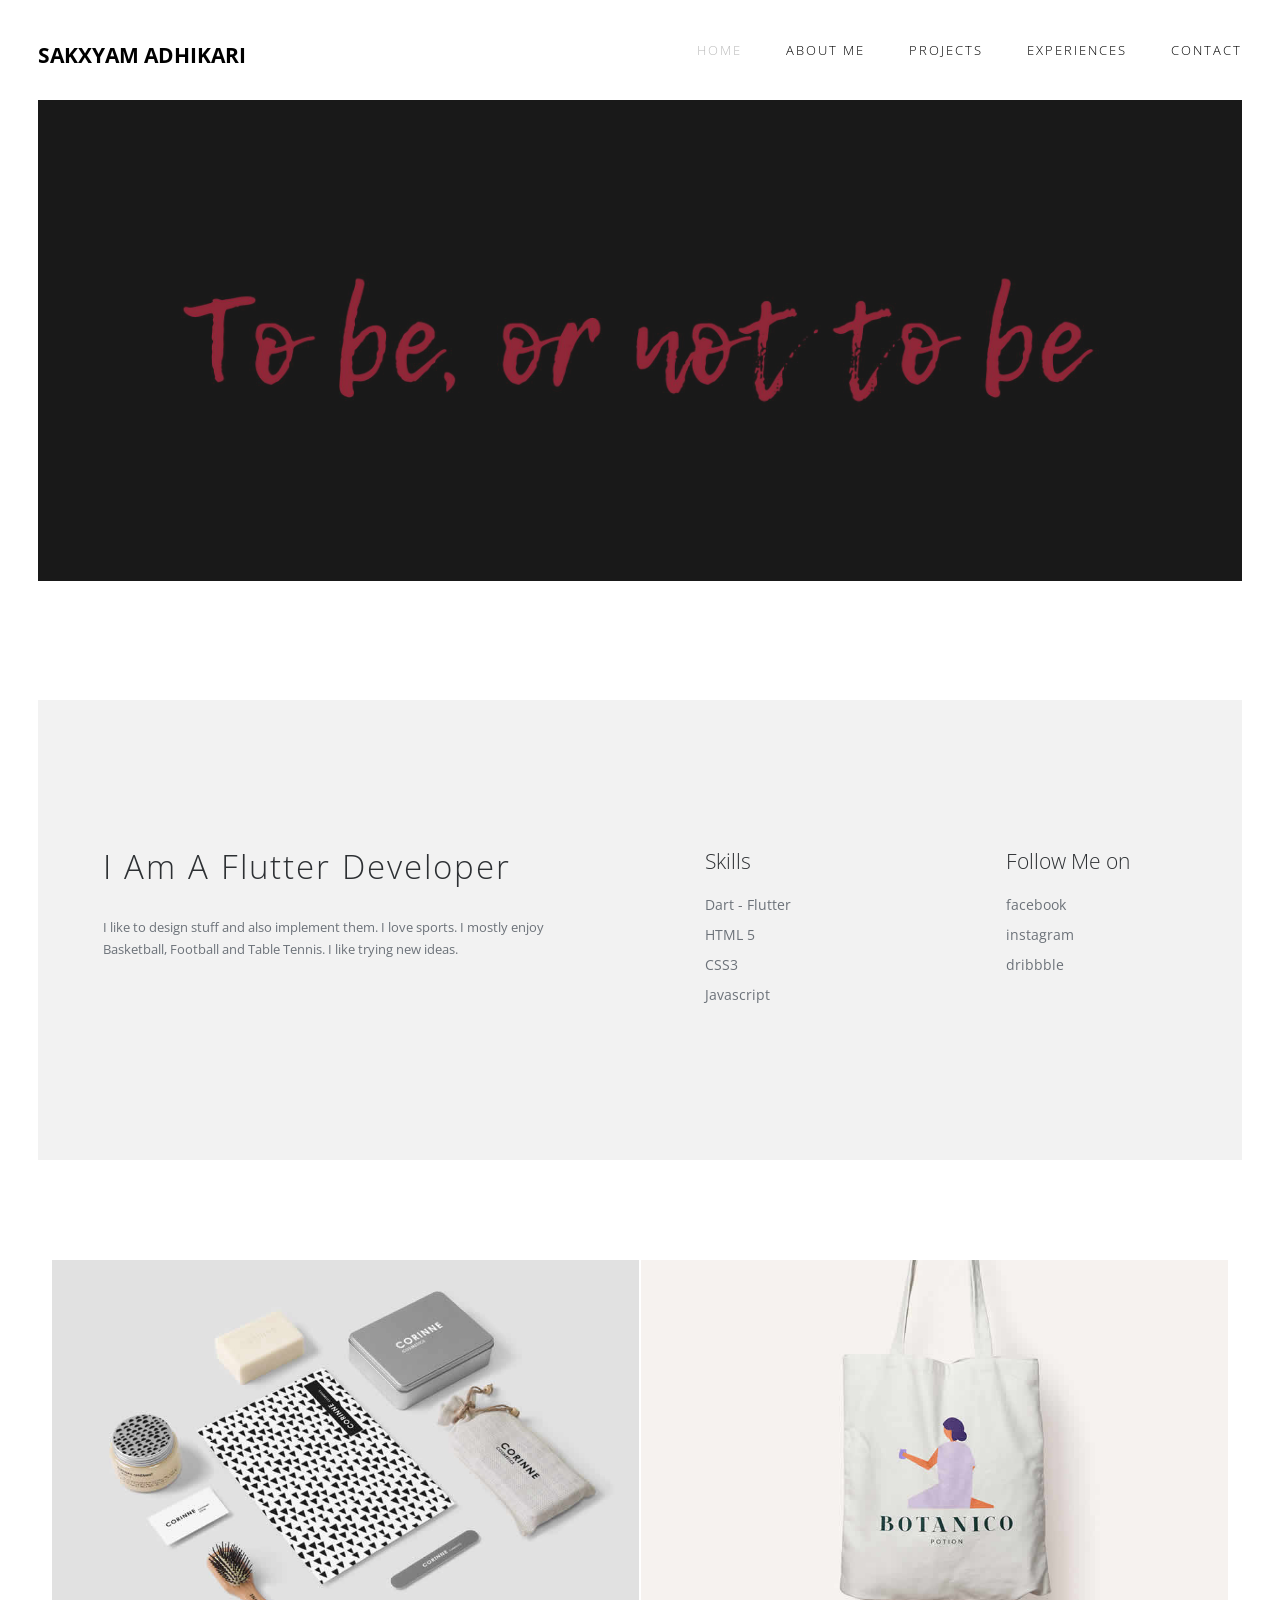
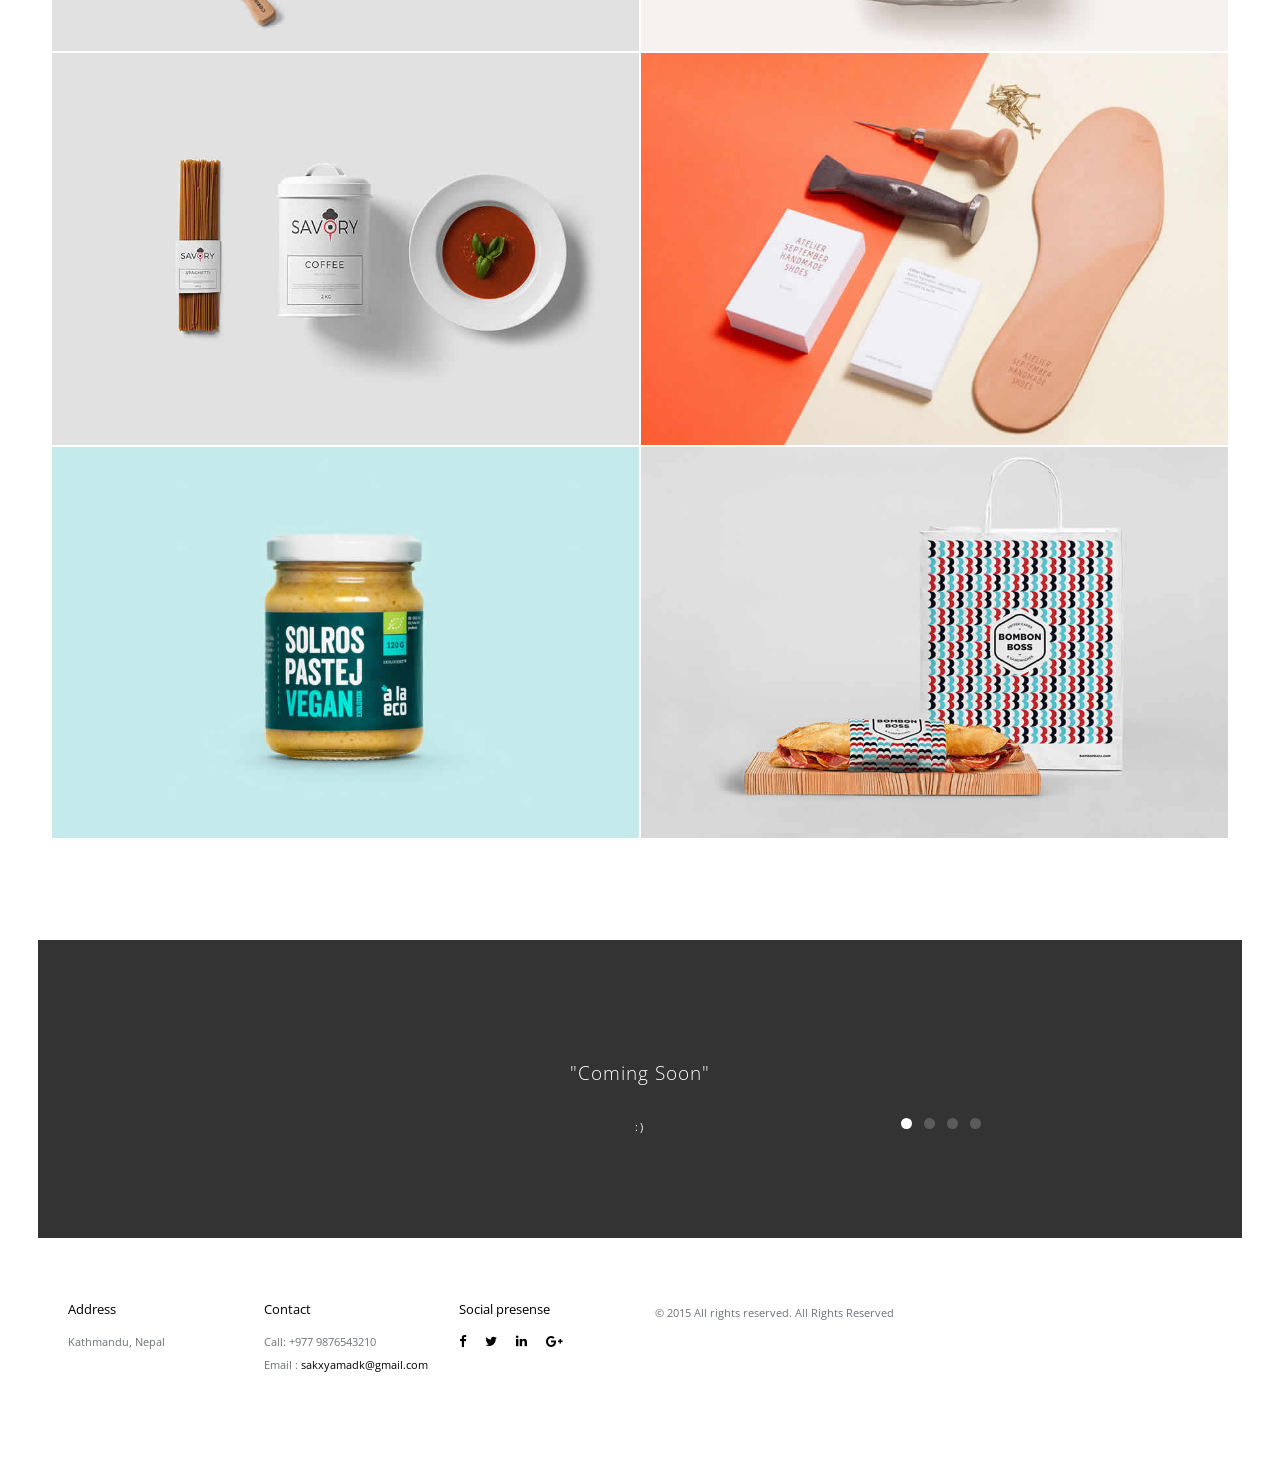
==== index.html @ 2dde14d8 "first commit" ====
<!doctype html>
<!--[if lt IE 7]>      <html class="no-js lt-ie9 lt-ie8 lt-ie7" lang=""> <![endif]-->
<!--[if IE 7]>         <html class="no-js lt-ie9 lt-ie8" lang=""> <![endif]-->
<!--[if IE 8]>         <html class="no-js lt-ie9" lang=""> <![endif]-->
<!--[if gt IE 8]><!--> <html class="no-js" lang=""> <!--<![endif]-->

<head>
<meta charset="utf-8">
<meta name="description" content="">
<meta name="viewport" content="width=device-width, initial-scale=1">
<title>Sakxyam Adhikari</title>
<link rel="stylesheet" href="css/bootstrap.min.css">
<link rel="stylesheet" href="css/flexslider.css">
<link rel="stylesheet" href="css/main.css">
<link rel="stylesheet" href="css/responsive.css">
<link rel="stylesheet" href="css/animate.min.css">
<link rel="preconnect" href="https://fonts.gstatic.com">
<link href="https://fonts.googleapis.com/css2?family=Caveat&display=swap" rel="stylesheet">
<link rel="stylesheet" href="https://maxcdn.bootstrapcdn.com/font-awesome/4.4.0/css/font-awesome.min.css">
</head>

<body>

<!-- Header Section -->
<section class="tophead" role="tophead"> 
  <!-- Navigation Section -->
  <header id="header">
    <div class="header-content clearfix"> <a class="logo" href="#">Sakxyam Adhikari</a>
      <nav class="navigation" role="navigation">
        <ul class="primary-nav">
          <li><a href="#header-slider">Home</a></li>
          <li><a href="#services">About Me</a></li>
          <li><a href="#portfolio">Projects</a></li>
          <li><a href="#testimonials">Experiences</a></li>
          <li><a href="#contact">Contact</a></li>
        </ul>
      </nav>
      <a href="#" class="nav-toggle">Menu<span></span></a> </div>
  </header>
  <!-- Navigation Section --> 
</section>
<!-- Header Section --> 
<!-- Slider Section -->
<section id="header-slider" class="section">
  <div id="myCarousel" class="carousel slide" data-ride="carousel"> 
    <!-- Wrapper for slides -->
    <div class="carousel-inner" role="listbox">
      <div class="item active"> <img src="images/bg2.jpg" style="opacity: 0.9" alt="Chania">
        <div class="carousel-caption">
            <!--<h3 style="font-family: 'Caveat', cursive; color: white">" Intelligence without ambition is a bird without wings. "</h3><br><br>
            <h4 style="color: white"> —Salvador Dali</h4>-->
          </div>
        </div>
      </div>
    </div>
</section>
<!-- Slider Section --> 
<!-- Service Section -->
<section id="services" class="section services">
  <div class="container-fluid">
    <div class="row">
      <div class="col-md-6 col-sm-6">
        <div class="services-content">
          <h4>I Am A Flutter Developer</h4>
          <p>I like to design stuff and also implement them. I love sports. I mostly enjoy Basketball, Football and Table Tennis. I like trying new ideas. </p>
        </div>
      </div>
      <div class="col-md-3 col-sm-6">
        <div class="services-content">
          <h5>Skills</h5>
          <ul>
            <li><a href="#">Dart - Flutter</a></li>
            <li><a href="#">HTML 5</a></li>
            <li><a href="#">CSS3</a></li>
            <li><a href="#">Javascript</a></li>
          </ul>
        </div>
      </div>
      <div class="col-md-3 col-sm-6">
        <div class="services-content">
          <h5>Follow Me on</h5>
          <ul>
            <li><a href="#">facebook</a></li>
            <li><a href="#">instagram</a></li>
            <li><a href="#">dribbble</a></li>
          </ul>
        </div>
      </div>
    </div>
  </div>
</section>
<!-- Service Section --> 

<!-- portfolio grid section -->
<section id="portfolio" class="section portfolio">
  <div class="container-fluid">
    <div class="row">
      <div class="col-sm-6 portfolio-item"> <a href="work-details.html" class="portfolio-link">
        <div class="caption">
          <div class="caption-content">
            <h3>The Shape of Design</h3>
            <h4>Branding/Graphic</h4>
          </div>
        </div>
        <img src="images/portfolio/work-1.jpg" class="img-responsive" alt=""> </a> </div>
      <div class="col-sm-6 portfolio-item"> <a href="work-details.html" class="portfolio-link">
        <div class="caption">
          <div class="caption-content">
            <h3>czarna kawka</h3>
            <h4>Branding</h4>
          </div>
        </div>
        <img src="images/portfolio/work-2.jpg" class="img-responsive" alt=""> </a> </div>
      <div class="col-sm-6 portfolio-item"> <a href="work-details.html" class="portfolio-link">
        <div class="caption">
          <div class="caption-content">
            <h3>czarna kawka</h3>
            <h4>Branding</h4>
          </div>
        </div>
        <img src="images/portfolio/work-3.jpg" class="img-responsive" alt=""> </a> </div>
      <div class="col-sm-6 portfolio-item"> <a href="work-details.html" class="portfolio-link">
        <div class="caption">
          <div class="caption-content">
            <h3>czarna kawka</h3>
            <h4>Branding</h4>
          </div>
        </div>
        <img src="images/portfolio/work-4.jpg" class="img-responsive" alt=""> </a> </div>
      <div class="col-sm-6 portfolio-item"> <a href="work-details.html" class="portfolio-link">
        <div class="caption">
          <div class="caption-content">
            <h3>czarna kawka</h3>
            <h4>Branding</h4>
          </div>
        </div>
        <img src="images/portfolio/work-5.jpg" class="img-responsive" alt=""> </a> </div>
      <div class="col-sm-6 portfolio-item"> <a href="work-details.html" class="portfolio-link">
        <div class="caption">
          <div class="caption-content">
            <h3>czarna kawka</h3>
            <h4>Branding</h4>
          </div>
        </div>
        <img src="images/portfolio/work-6.jpg" class="img-responsive" alt=""> </a> </div>
    </div>
  </div>
</section>
<!-- portfolio grid section --> 

<!-- Testimonials section -->
<section id="testimonials" class="section testimonials no-padding">
  <div class="container-fluid">
    <div class="row no-gutter">
      <div class="flexslider">
        <ul class="slides">
          <li>
            <div class="col-md-12">
              <blockquote>
                <h1>"Coming Soon" </h1>
                <p>:)</p>
              </blockquote>
            </div>
          </li>
          <li>
            <div class="col-md-12">
              <blockquote>
                <h1>"Coming Soon" </h1>
                <p>:)</p>
              </blockquote>
            </div>
          </li>
          <li>
            <div class="col-md-12">
              <blockquote>
                <h1>"Coming Soon" </h1>
                <p>:)</p>
              </blockquote>
            </div>
          </li>
          <li>
            <div class="col-md-12">
              <blockquote>
                <h1>"Coming Soon" </h1>
                <p>:)</p>
              </blockquote>
            </div>
          </li>
        </ul>
      </div>
    </div>
  </div>
</section>
<!-- Testimonials section --> 

<!-- footer section -->
<footer id="contact" class="footer">
  <div class="container-fluid">
    <div class="col-md-2 left">
      <h4>Address</h4>
      <p> Kathmandu, Nepal</p>
    </div>
    <div class="col-md-2 left">
      <h4>Contact</h4>
      <p> Call: +977 9876543210 <br>
        Email : <a href="mailto:hello@agency.com"> sakxyamadk@gmail.com </a></p>
    </div>
    <div class="col-md-2 left">
      <h4>Social presense</h4>
      <ul class="footer-share">
        <li><a href="#"><i class="fa fa-facebook"></i></a></li>
        <li><a href="#"><i class="fa fa-twitter"></i></a></li>
        <li><a href="#"><i class="fa fa-linkedin"></i></a></li>
        <li><a href="#"><i class="fa fa-google-plus"></i></a></li>
      </ul>
    </div>
    <div class="col-md-6 right">
      <p>© 2015 All rights reserved. All Rights Reserved<br>
        </p>
    </div>
  </div>
</footer>
<!-- footer section --> 

<!-- JS FILES --> 
<script src="https://ajax.googleapis.com/ajax/libs/jquery/1.11.3/jquery.min.js"></script> 
<script src="js/bootstrap.min.js"></script> 
<script src="js/jquery.flexslider-min.js"></script> 
<script src="js/retina.min.js"></script> 
<script src="js/modernizr.js"></script> 
<script src="js/main.js"></script>
</body>
</html>
---- css/main.css ----
/* ------------------------------------------------------------------------------
	Template Name: Auro
	Author: Designstub
	Author URI: http://www.designstub.com
------------------------------------------------------------------------------*/


@import url('https://fonts.googleapis.com/css2?family=Caveat&display=swap');
@import url(http://fonts.googleapis.com/css?family=Open%20Sans:300,400,500,600,700);
/* ------------------------------------------------------------------------------
	 Typography
-------------------------------------------------------------------------------*/
p {
	font-size: 14px;
	line-height: 22.4px;
	color: #6c7279;
}
h1 {
	font-size: 65px;
	color: #2d3033;
}
h2 {
	font-size: 40px;
	color: #2d3033;
}
h3 {
	font-size: 28px;
	color: #2d3033;
	font-weight: 300;
}
h4 {
	font-size: 22px;
	color: #2d3033;
	font-weight: 400;
}
h5 {
	font-size: 14px;
	color: #2d3033;
	text-transform: uppercase;
	font-weight: 700;
}
.btn {
	background-color: #333;
	margin-top: 40px;
	color: #fff;
	font-size: 12px;
	font-weight: 600;
	letter-spacing: 1px;
	border-radius: 0px;
	padding: 3% 7%;
	display: inline-block;
	text-transform: uppercase;
}
.btn:hover, .btn:focus {
	background-color: #000;
	color: #fff;
}
.btn-large {
	padding: 15px 40px;
}
/* ------------------------------------------------------------------------------
	 General Style
-------------------------------------------------------------------------------*/
a {
	color: #e84545;
}
a:hover, a:focus {
	text-decoration: none;
	-moz-transition: background-color, color, 0.3s;
	-o-transition: background-color, color, 0.3s;
	-webkit-transition: background-color, color, 0.3s;
	transition: background-color, color, 0.3s;
}
body {
	font-family: "Open Sans", sans-serif;
	font-weight: 400;
	color: #6c7279;
}
ul, ol {
	margin: 0;
	padding: 0;
}
ul li {
	list-style: none;
}
.section {
	padding: 100px 0;
}
.no-padding {
	padding: 0;
}
.no-gutter [class*=col-] {
	padding-right: 0;
	padding-left: 0;
}
/* ------------------------------------------------------------------------------
	 Header & navigation
-------------------------------------------------------------------------------*/
#header {
	position: fixed;
	width: 94%;
	z-index: 999;
	margin-left: 3%;
	margin-right: 3%;
}
#header .header-content {
	margin: 0 auto;
	padding: 40px 0;
	width: 100%;
	-moz-transition: padding 0.3s;
	-o-transition: padding 0.3s;
	-webkit-transition: padding 0.3s;
	transition: padding 0.3s;
}
#header .logo {
	font-size: 21px;
	color: #000;
	font-weight: 700;
	float: left;
	text-transform: uppercase;
}
#header.fixed {
	background-color: #fff;
}
#header.fixed .header-content {
	border-bottom: 0;
	padding: 25px 0;
}
#header.fixed .nav-toggle {
	top: 18px;
}
.navigation.open {
	opacity: 0.9;
	visibility: visible;
	-moz-transition: opacity 0.5s;
	-o-transition: opacity 0.5s;
	-webkit-transition: opacity 0.5s;
	transition: opacity 0.5s;
}
.navigation {
	float: right;
}
.navigation li {
	display: inline-block;
}
.navigation a {
	color: #000;
	font-size: 13px;
	font-weight: 300;
	margin-left: 40px;
	letter-spacing: 2px;
	text-transform: uppercase;
}
.navigation a:hover, .navigation a.active {
	color: #bcbcbc;
}
.nav-toggle {
	display: none;
	height: 44px;
	overflow: hidden;
	position: fixed;
	right: 5%;
	text-indent: 100%;
	top: 32px;
	white-space: nowrap;
	width: 44px;
	z-index: 99999;
	-moz-transition: all 0.3s;
	-o-transition: all 0.3s;
	-webkit-transition: all 0.3s;
	transition: all 0.3s;
}
.nav-toggle:before, .nav-toggle:after {
	border-radius: 50%;
	content: "";
	height: 100%;
	left: 0;
	position: absolute;
	top: 0;
	width: 100%;
	-moz-transform: translateZ(0);
	-ms-transform: translateZ(0);
	-webkit-transform: translateZ(0);
	transform: translateZ(0);
	-moz-backface-visibility: hidden;
	-webkit-backface-visibility: hidden;
	backface-visibility: hidden;
	-moz-transition-property: -moz-transform;
	-o-transition-property: -o-transform;
	-webkit-transition-property: -webkit-transform;
	transition-property: transform;
}
.nav-toggle:before {
	background-color: #e84545;
	-moz-transform: scale(1);
	-ms-transform: scale(1);
	-webkit-transform: scale(1);
	transform: scale(1);
	-moz-transition-duration: 0.3s;
	-o-transition-duration: 0.3s;
	-webkit-transition-duration: 0.3s;
	transition-duration: 0.3s;
}
.nav-toggle:after {
	background-color: #e84545;
	-moz-transform: scale(0);
	-ms-transform: scale(0);
	-webkit-transform: scale(0);
	transform: scale(0);
	-moz-transition-duration: 0s;
	-o-transition-duration: 0s;
	-webkit-transition-duration: 0s;
	transition-duration: 0s;
}
.nav-toggle span {
	background-color: #fff;
	bottom: auto;
	display: inline-block;
	height: 3px;
	left: 50%;
	position: absolute;
	right: auto;
	top: 50%;
	width: 18px;
	z-index: 10;
	-moz-transform: translateX(-50%) translateY(-50%);
	-ms-transform: translateX(-50%) translateY(-50%);
	-webkit-transform: translateX(-50%) translateY(-50%);
	transform: translateX(-50%) translateY(-50%);
}
.nav-toggle span:before, .nav-toggle span:after {
	background-color: #fff;
	content: "";
	height: 100%;
	position: absolute;
	right: 0;
	top: 0;
	width: 100%;
	-moz-transform: translateZ(0);
	-ms-transform: translateZ(0);
	-webkit-transform: translateZ(0);
	transform: translateZ(0);
	-moz-backface-visibility: hidden;
	-webkit-backface-visibility: hidden;
	backface-visibility: hidden;
	-moz-transition: -moz-transform 0.3s;
	-o-transition: -o-transform 0.3s;
	-webkit-transition: -webkit-transform 0.3s;
	transition: transform 0.3s;
}
.nav-toggle span:before {
	-moz-transform: translateY(-6px) rotate(0deg);
	-ms-transform: translateY(-6px) rotate(0deg);
	-webkit-transform: translateY(-6px) rotate(0deg);
	transform: translateY(-6px) rotate(0deg);
}
.nav-toggle span:after {
	-moz-transform: translateY(6px) rotate(0deg);
	-ms-transform: translateY(6px) rotate(0deg);
	-webkit-transform: translateY(6px) rotate(0deg);
	transform: translateY(6px) rotate(0deg);
}
.nav-toggle.close-nav:before {
	-moz-transform: scale(0);
	-ms-transform: scale(0);
	-webkit-transform: scale(0);
	transform: scale(0);
}
.nav-toggle.close-nav:after {
	-moz-transform: scale(1);
	-ms-transform: scale(1);
	-webkit-transform: scale(1);
	transform: scale(1);
}
.nav-toggle.close-nav span {
	background-color: rgba(255, 255, 255, 0);
}
.nav-toggle.close-nav span:before, .nav-toggle.close-nav span:after {
	background-color: #fff;
}
.nav-toggle.close-nav span:before {
	-moz-transform: translateY(0) rotate(45deg);
	-ms-transform: translateY(0) rotate(45deg);
	-webkit-transform: translateY(0) rotate(45deg);
	transform: translateY(0) rotate(45deg);
}
.nav-toggle.close-nav span:after {
	-moz-transform: translateY(0) rotate(-45deg);
	-ms-transform: translateY(0) rotate(-45deg);
	-webkit-transform: translateY(0) rotate(-45deg);
	transform: translateY(0) rotate(-45deg);
}
/* ------------------------------------------------------------------------------
	 Header Slider
-------------------------------------------------------------------------------*/

.carousel {
	width: 94%;
	height: 500px;
	margin: auto;
}
.item, .active, .carousel-inner {
	height: 100%;
}
.carousel-caption {
	bottom: 40%;
	color: #fff;
	left: 15%;
	padding-bottom: 20px;
	padding-top: 20px;
	position: absolute;
	right: 15%;
	text-align: center;
	z-index: 10;
}
.carousel-caption h3 {
	font-family: "Open Sans", sans-serif;
	color: #2d3033;
	text-shadow: none;
	font-size: 31px;
	font-weight: 700;
	text-transform: uppercase;
	letter-spacing: 5px;
}
.carousel-caption p {
	font-family: "Open Sans", sans-serif;
	color: #6c7279;
	text-shadow: none;
	font-size: 13px;
	font-weight: 400;
	letter-spacing: 2px;
}
.carousel-control.left {
	background: none;
}
.carousel-control.right {
	background: none;
}
.carousel-control {
	opacity: 1;
	text-shadow: none;
}
/* ------------------------------------------------------------------------------
	 Services
-------------------------------------------------------------------------------*/
.services {
	width: 94%;
	margin: auto;
	background-color: #f2f2f2;
}
.services h4 {
	font-size: 33px;
	line-height: 33px;
	letter-spacing: 2px;
	font-weight: 300;
}
.services h5 {
	font-size: 21px;
	font-weight: 300;
	margin-bottom: 10%;
	text-transform: none;
}
.services p {
	color: #6c7279;
	font-size: 13px;
	font-weight: 400;
	margin-top: 7%;
}
.services-content {
	margin: 50px;
}
.services-content li a {
	color: #6c7279;
	line-height: 30px;
}
.services-content li a:hover {
	color: #000;
}
/* ------------------------------------------------------------------------------
	 Portfolio
-------------------------------------------------------------------------------*/
#portfolio {
	width: 92%;
	margin: auto;
}
#portfolio .portfolio-item {
	right: 0;
	margin: 0 0 2px;
	padding: 0 1px;
}
#portfolio .portfolio-item .portfolio-link {
	display: block;
	position: relative;
	margin: 0 auto;
}
#portfolio .portfolio-item .portfolio-link .caption {
	position: absolute;
	width: 100%;
	height: 100%;
	opacity: 0;
	background: rgba(58, 54, 54, .9);
	-webkit-transition: all ease .5s;
	-moz-transition: all ease .5s;
	transition: all ease .5s;
}
#portfolio .portfolio-item .portfolio-link .caption:hover {
	opacity: 1;
}
#portfolio .portfolio-item .portfolio-link .caption .caption-content {
	position: absolute;
	top: 50%;
	width: 100%;
	height: 20px;
	margin-top: -12px;
	text-align: center;
	font-size: 20px;
	color: #fff;
}
#portfolio .portfolio-item .portfolio-link .caption .caption-content i {
	margin-top: -12px;
}
#portfolio .portfolio-item .portfolio-link .caption .caption-content h3 {
	margin: 0;
	color: #e9eaed;
	font-size: 17px;
	letter-spacing: 4px;
	text-transform: uppercase;
}
#portfolio .portfolio-item .portfolio-link .caption .caption-content h4 {
	margin: 10px 0;
	color: #e9eaed;
	font-size: 12px;
	letter-spacing: 2px;
	text-transform: uppercase;
}
#portfolio * {
	z-index: 2;
}
/* ------------------------------------------------------------------------------
	 Testimonials
-------------------------------------------------------------------------------*/
.testimonials {
	width: 94%;
	margin: auto;
	background-color: #333;
	position: relative;
	text-align: center;
}
.testimonials blockquote {
	border: 0;
	margin: 0;
	padding: 100px 15%;
}
.testimonials h1 {
	color: #fff;
	font: 19px "Open Sans", sans-serif;
	font-weight: 300;
	letter-spacing: 1px;
}
.testimonials p {
	color: #fff;
	display: block;
	font-size: 11px;
	font-style: normal;
	letter-spacing: 2px;
	font-weight: 400;
	margin-top: 30px;
	text-transform: uppercase;
}
/* ------------------------------------------------------------------------------
	 Footer
-------------------------------------------------------------------------------*/
.footer {
	width: 94%;
	margin: auto;
	text-align: left;
	padding-top: 5%;
	padding-bottom: 7%;
}
.footer h4 {
	font-size: 13px;
	color: #000;
	margin: 0 0 15px 0;
	padding: 0px;
}
.footer p {
	font-size: 11px;
	color: #6c7279;
}
.footer a {
	color: #000;
}
.footer a:hover {
	text-decoration: underline;
}
.footer .footer-share {
	margin-top: 0;
}
.footer .footer-share li {
	display: inline-block;
	float: none;
}
.footer .footer-share a {
	border: none;
	font-size: 13px;
	color: #000;
	letter-spacing: 15px;
}
.footer .fa-heart {
	color: #e84545;
	font-size: 11px;
	margin: 0 2px;
}
/* ------------------------------------------------------------------------------
	 Work Detial 
-------------------------------------------------------------------------------*/

.work-detail {
	width: 94%;
	margin: auto;
}
.work-detail-margin {
	margin-top: 7%;
}
.detail-image img {
	width: 100%;
}
.detail-contentbox {
	background-color: #f2f2f2;
	padding: 3%;
}
.detail-content h4 {
	font-size: 27px;
	line-height: 27px;
	letter-spacing: 1px;
	font-weight: 300;
}
.detail-content p {
	color: #6c7279;
	font-size: 13px;
	font-weight: 400;
	margin-top: 7%;
}
---- css/responsive.css ----
@media screen and (max-width: 1024px) {
#header .header-content {
	width: 90%;
}
.nav-toggle {
	display: block;
}
.navigation {
	position: fixed;
	background-color: #000;
	width: 100%;
	height: 100%;
	top: 0;
	left: 0;
	z-index: 99999;
	visibility: hidden;
	opacity: 0;
	-webkit-transition: opacity 0.5s, visibility 0s 0.5s;
	transition: opacity 0.5s, visibility 0s 0.5s;
}
.navigation .primary-nav {
	position: relative;
	top: 45%;
	-moz-transform: translateY(-45%);
	-ms-transform: translateY(-45%);
	-webkit-transform: translateY(-45%);
	transform: translateY(-45%);
}
.navigation li {
	display: block;
	margin-bottom: 20px;
}
.navigation a {
	display: block;
	font-size: 25px;
	margin: 0;
	color: #fff;
	font-size: 13px;
	text-align: center;
}
.testimonials blockquote {
	padding: 20px 5% 0;
}
.testimonials p {
	font-size: 26px;
}
.flex-control-nav {
	bottom: 20px;
}
}
@media screen and (max-width: 768px) {
.banner-text {
	padding-top: 30%;
}
.banner-text h1 {
	font-size: 42px;
}
.banner-text p {
	font-size: 18px;
}
.flexslider {
	padding-bottom: 80px;
}
.flex-control-nav {
	width: 100%;
}
.footer .footer-col {
	margin-bottom: 50px;
}
.detail-contentbox {
	background-color: #f2f2f2;
	padding: 6%;
}
}
@media screen and (max-width: 640px) {
.banner-text {
	padding-top: 35%;
}
.detail-contentbox {
	background-color: #f2f2f2;
	padding: 6%;
}
}
@media screen and (max-width: 480px) {
.banner-text {
	padding-top: 45%;
}
.banner-text h1 {
	font-size: 32px;
}
.detail-contentbox {
	background-color: #f2f2f2;
	padding: 6%;
}
}
@media screen and (max-width: 320px) {
.banner-text {
	padding-top: 55%;
}
.testimonials blockquote {
	padding: 20px 5% 0;
}
.testimonials p {
	font-size: 11px;
}
.detail-contentbox {
	background-color: #f2f2f2;
	padding: 6%;
}
}
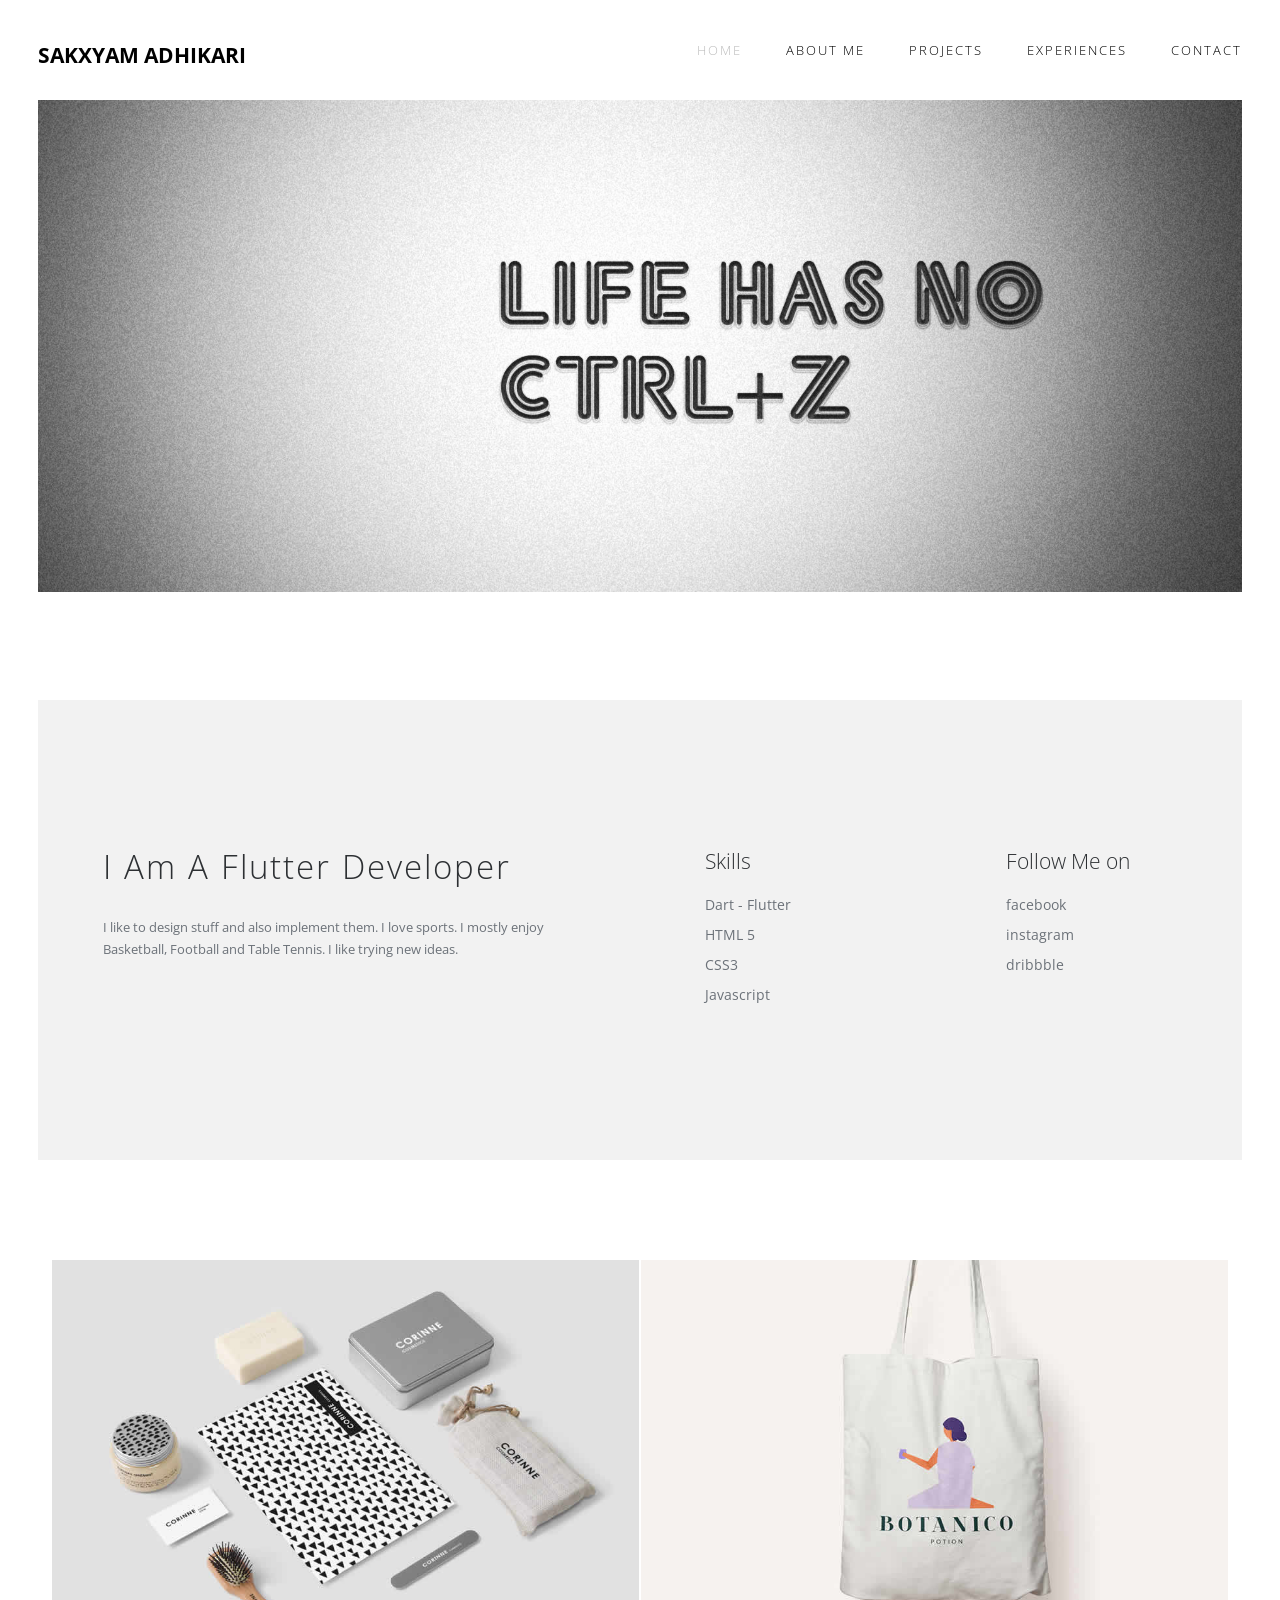
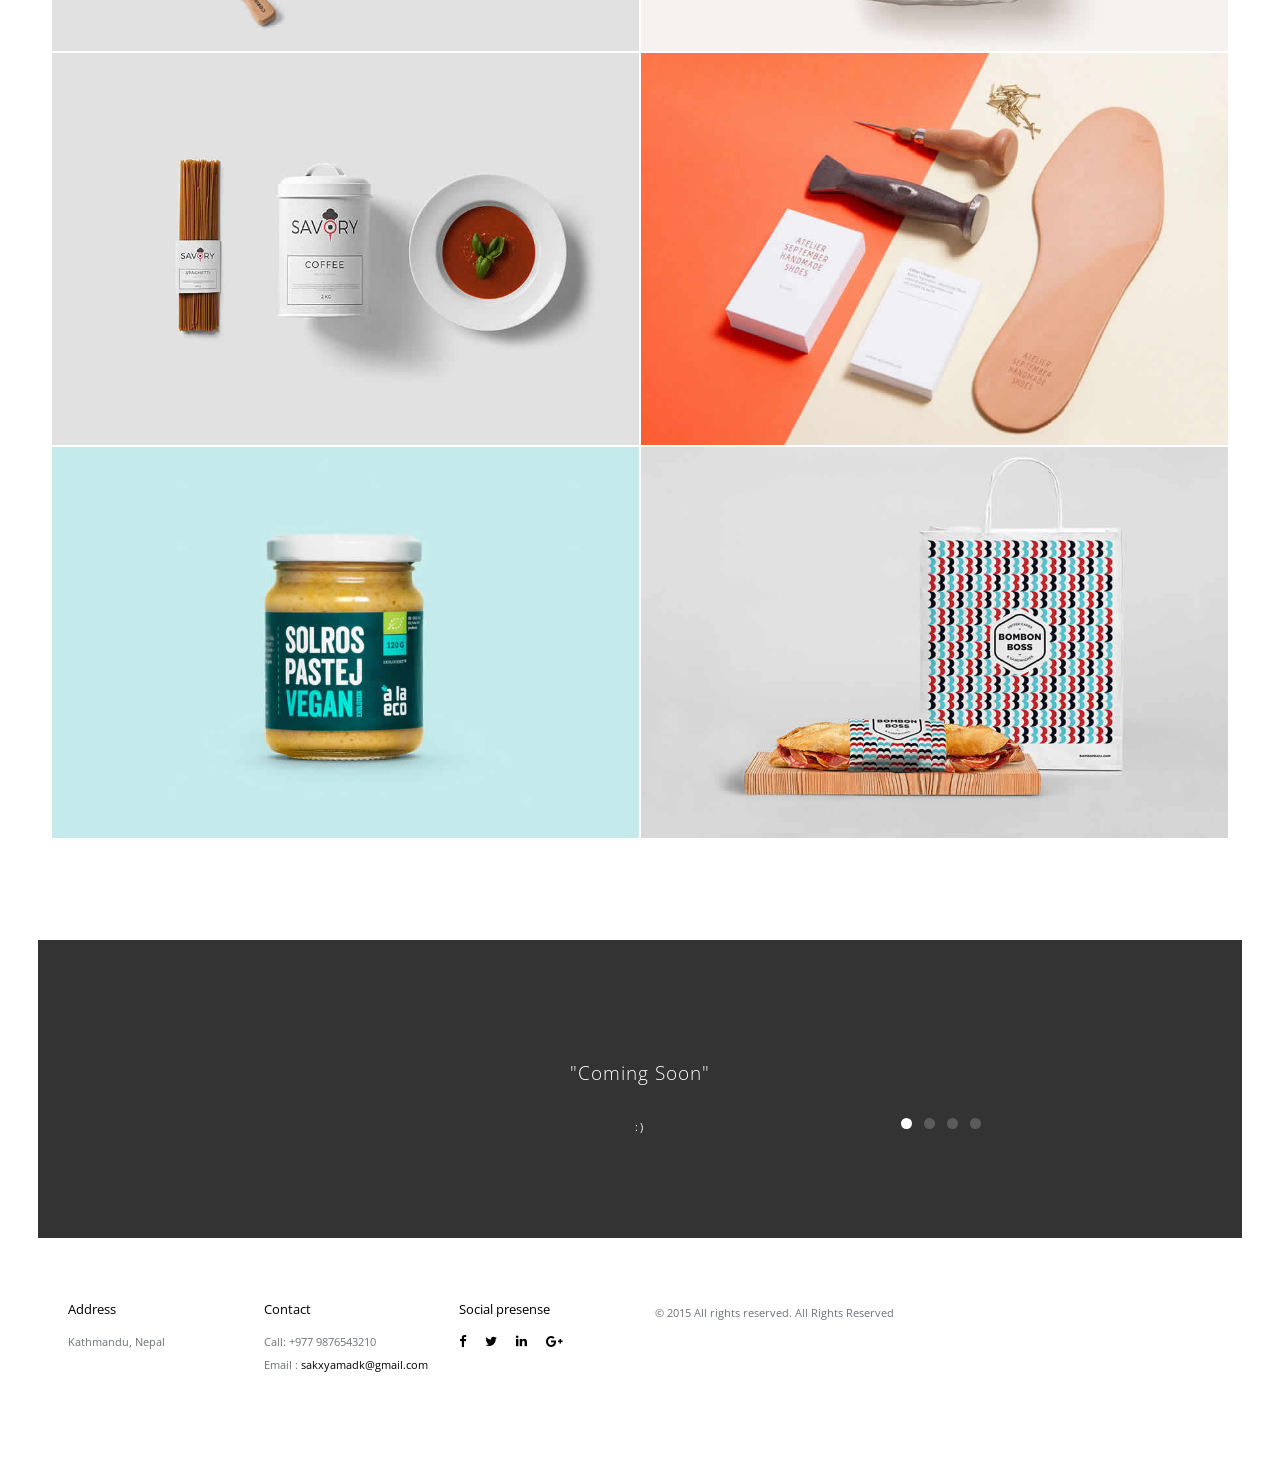
==== commit e430bcf6: "Update index.html" ====
--- a/index.html
+++ b/index.html
@@ -45,7 +45,7 @@
   <div id="myCarousel" class="carousel slide" data-ride="carousel"> 
     <!-- Wrapper for slides -->
     <div class="carousel-inner" role="listbox">
-      <div class="item active"> <img src="images/bg2.jpg" style="opacity: 0.9" alt="Chania">
+      <div class="item active"> <img src="images/bg.jpg" style="opacity: 0.9" alt="Chania">
         <div class="carousel-caption">
             <!--<h3 style="font-family: 'Caveat', cursive; color: white">" Intelligence without ambition is a bird without wings. "</h3><br><br>
             <h4 style="color: white"> —Salvador Dali</h4>-->
@@ -230,4 +230,4 @@
 <script src="js/modernizr.js"></script> 
 <script src="js/main.js"></script>
 </body>
-</html>+</html>
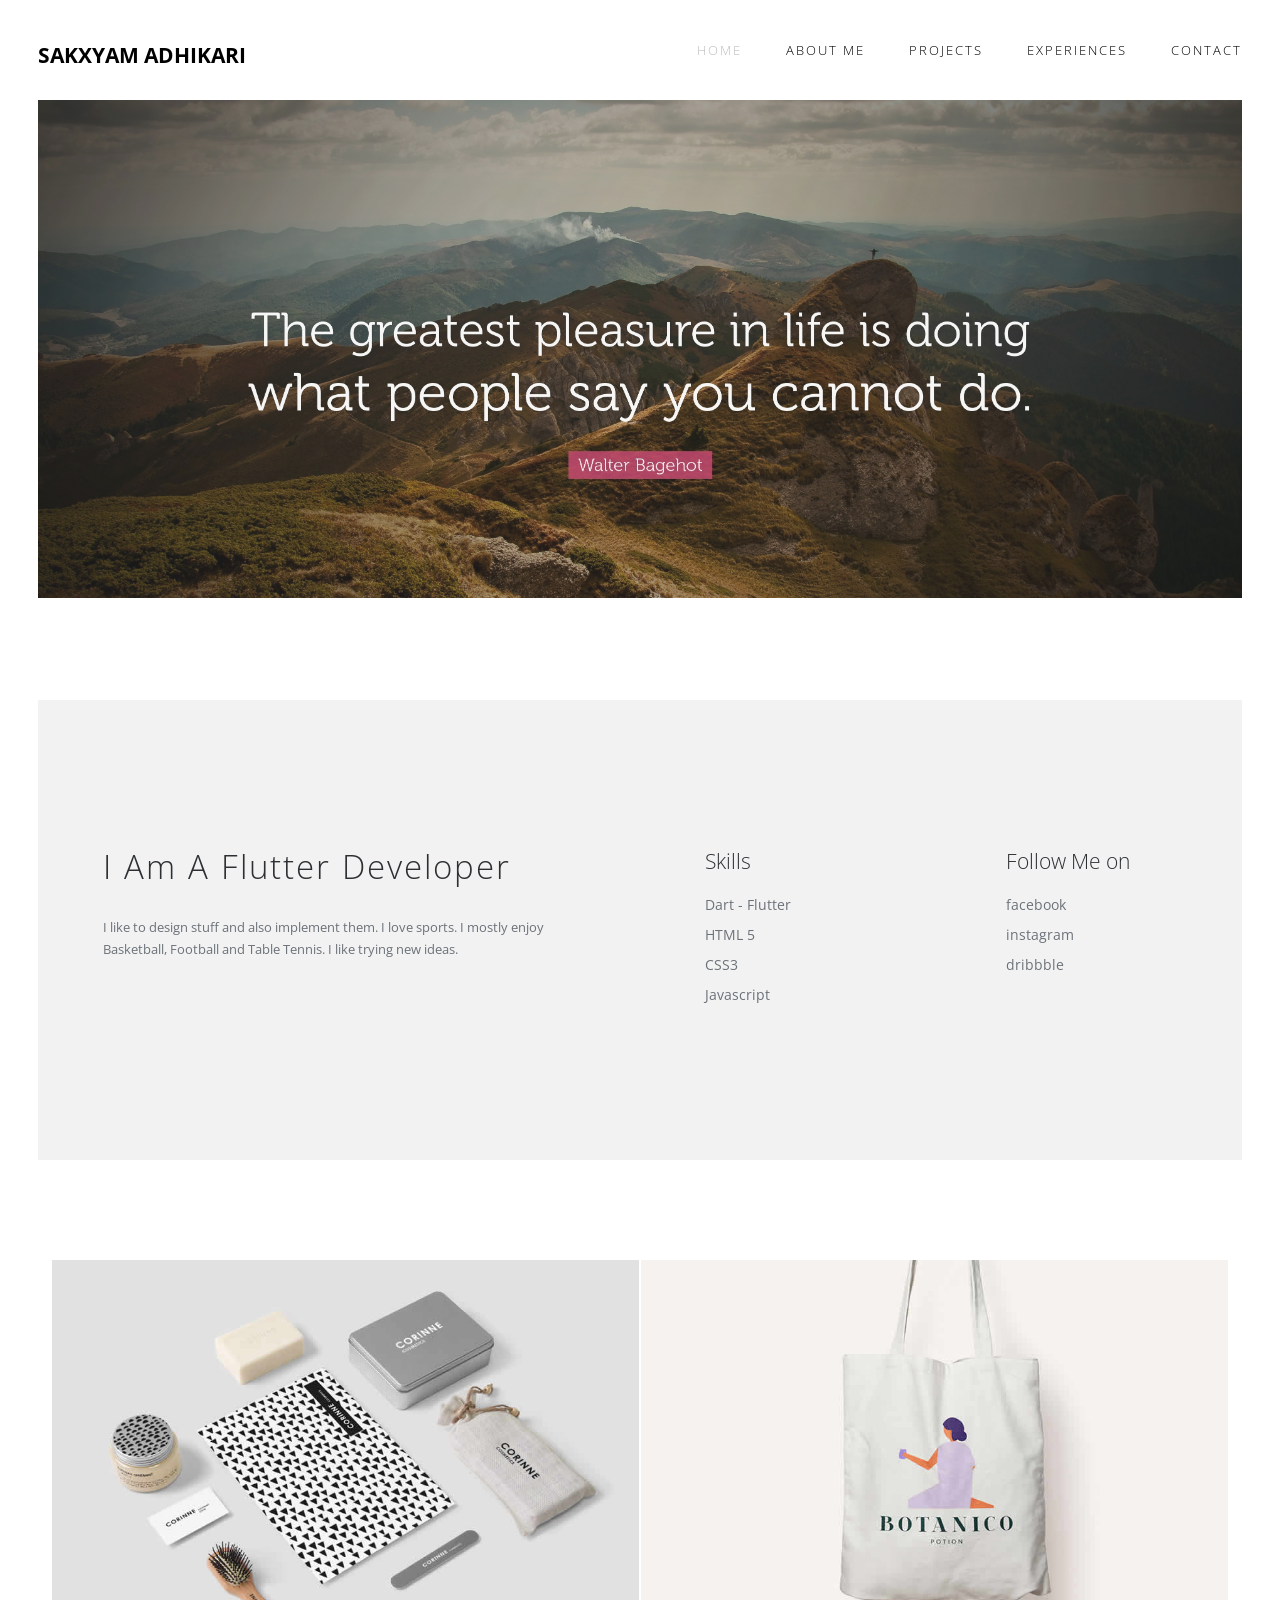
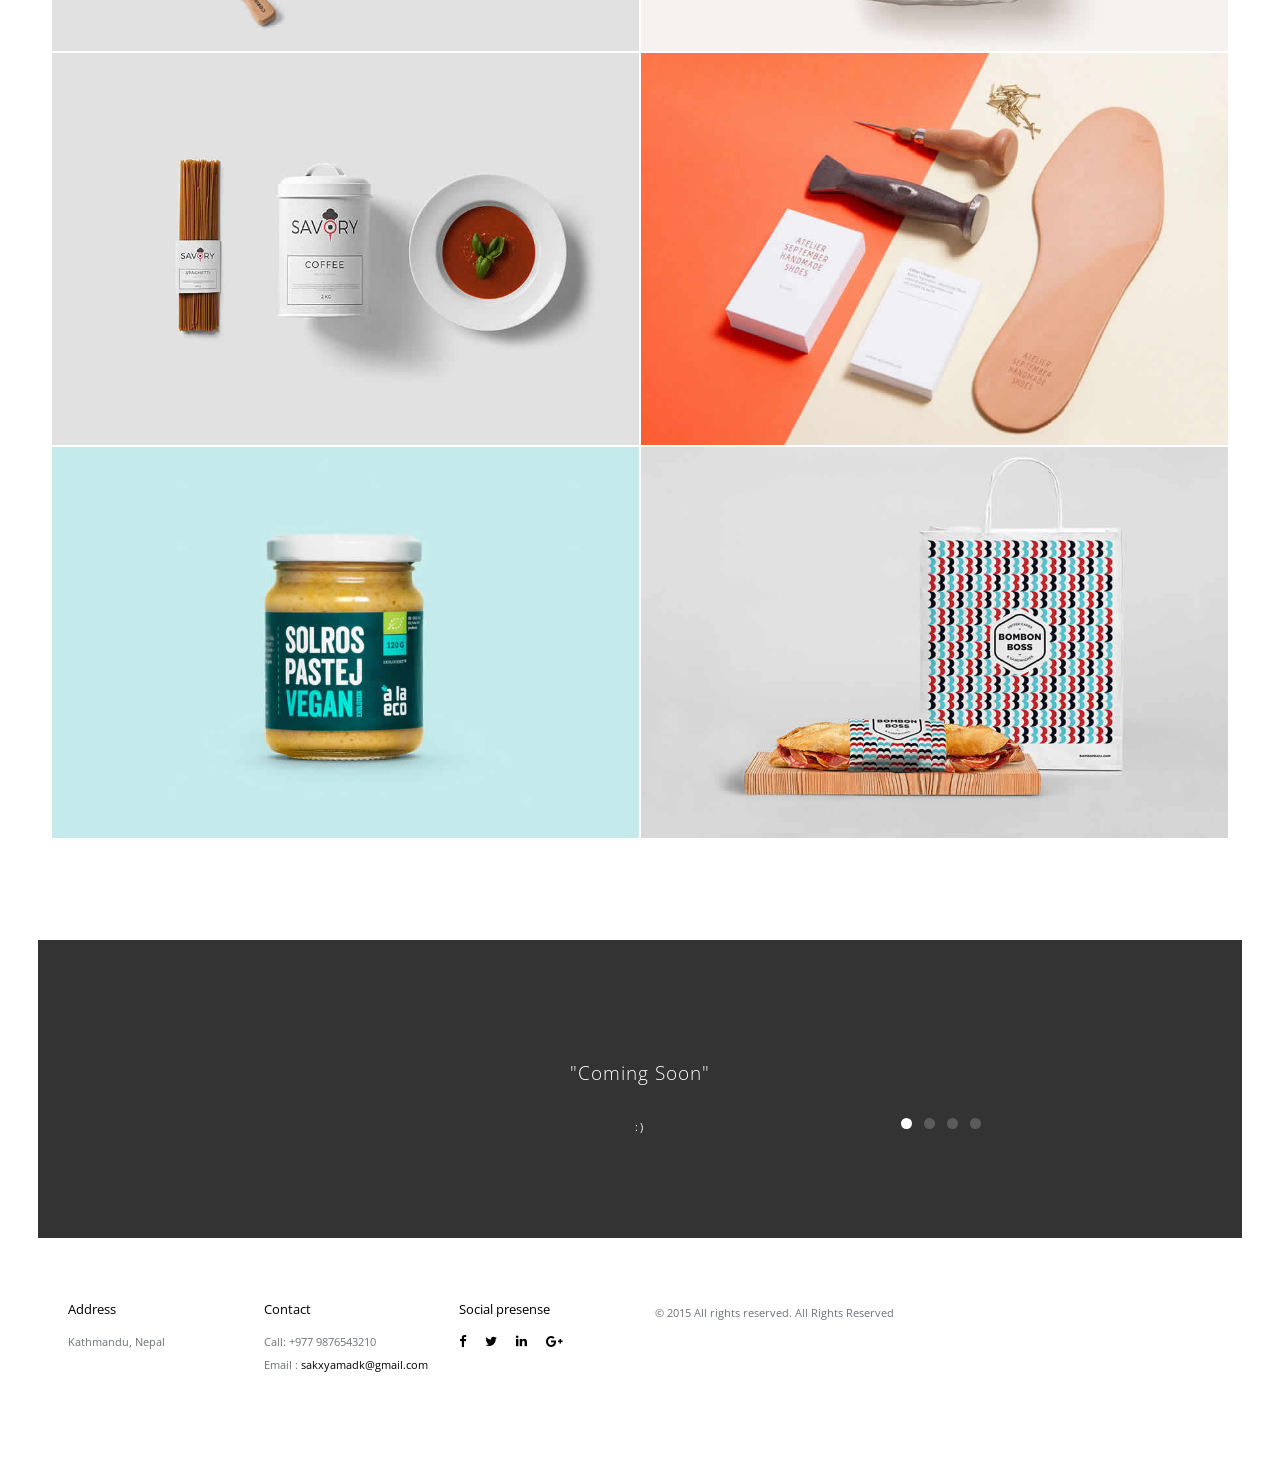
==== commit 327d7443: "Update index.html" ====
--- a/index.html
+++ b/index.html
@@ -45,7 +45,7 @@
   <div id="myCarousel" class="carousel slide" data-ride="carousel"> 
     <!-- Wrapper for slides -->
     <div class="carousel-inner" role="listbox">
-      <div class="item active"> <img src="images/bg.jpg" style="opacity: 0.9" alt="Chania">
+      <div class="item active"> <img src="images/bg3.jpg" style="opacity: 0.9" alt="Chania">
         <div class="carousel-caption">
             <!--<h3 style="font-family: 'Caveat', cursive; color: white">" Intelligence without ambition is a bird without wings. "</h3><br><br>
             <h4 style="color: white"> —Salvador Dali</h4>-->
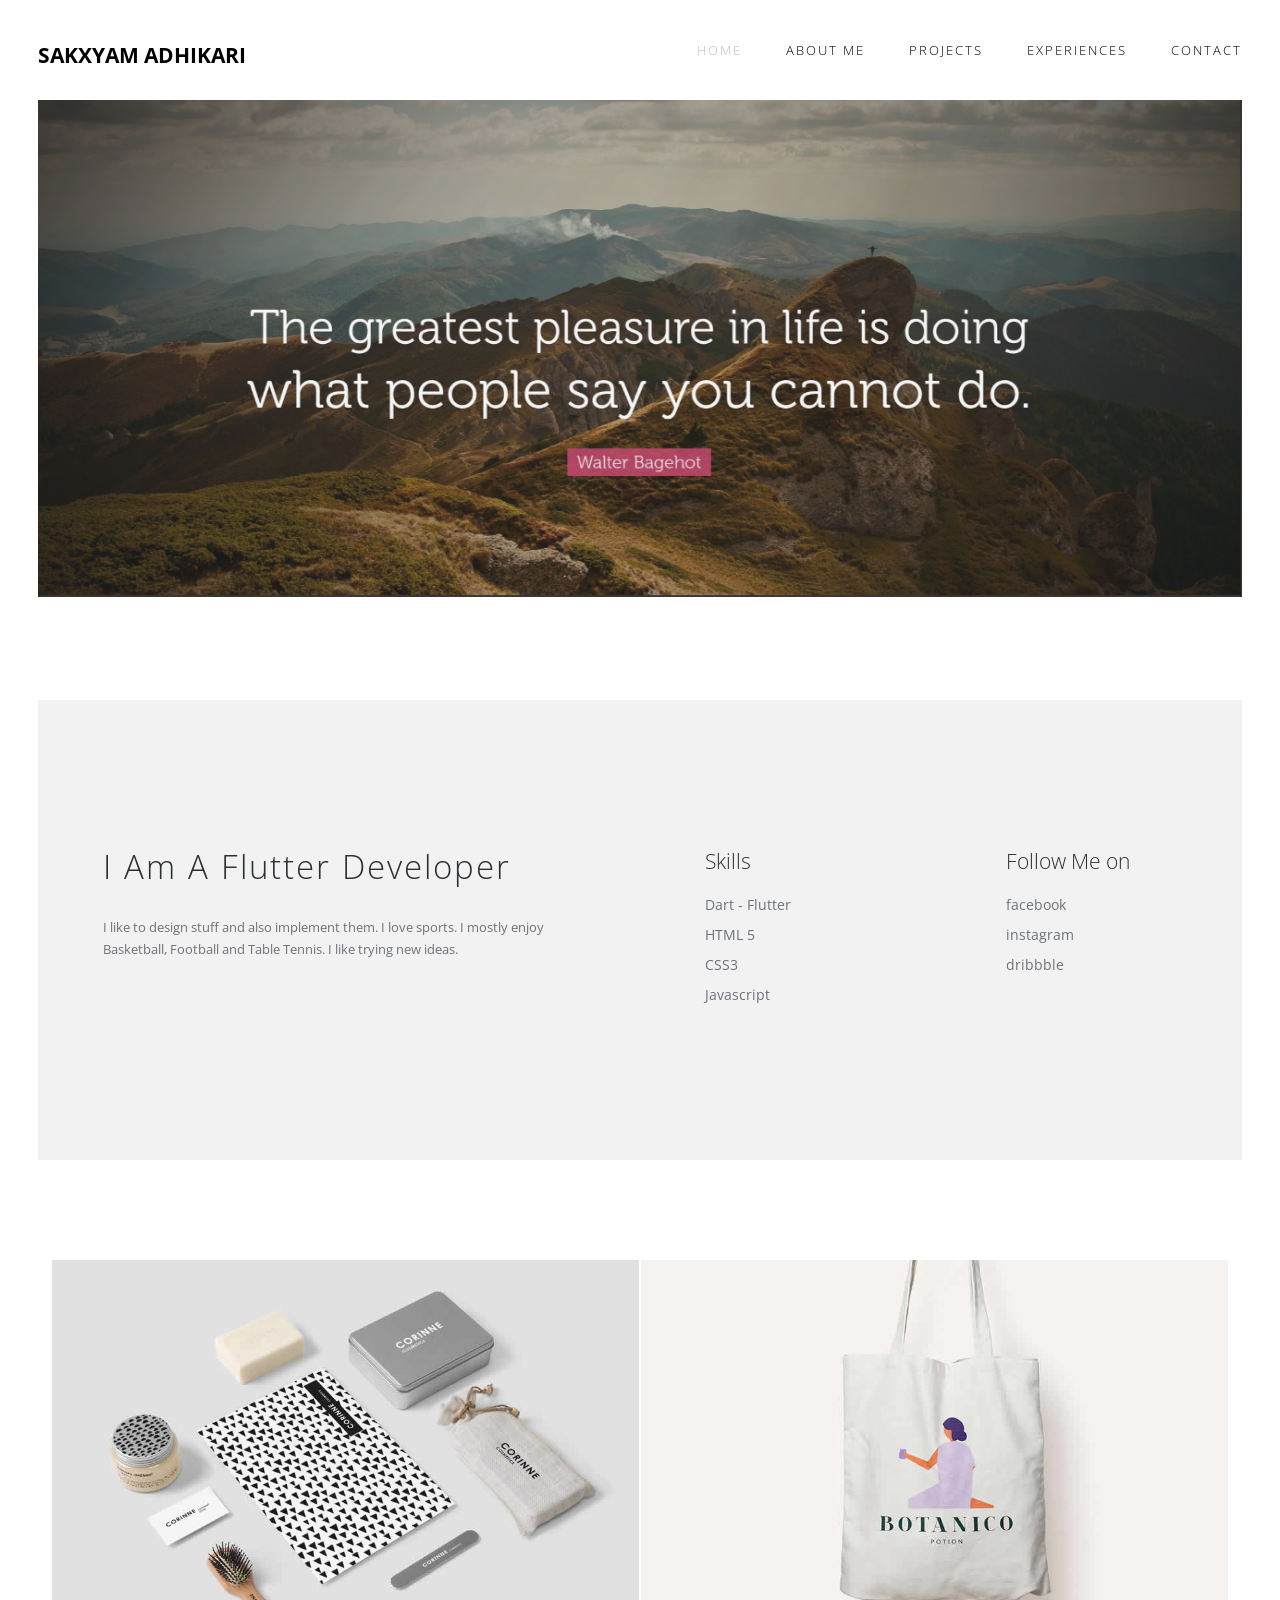
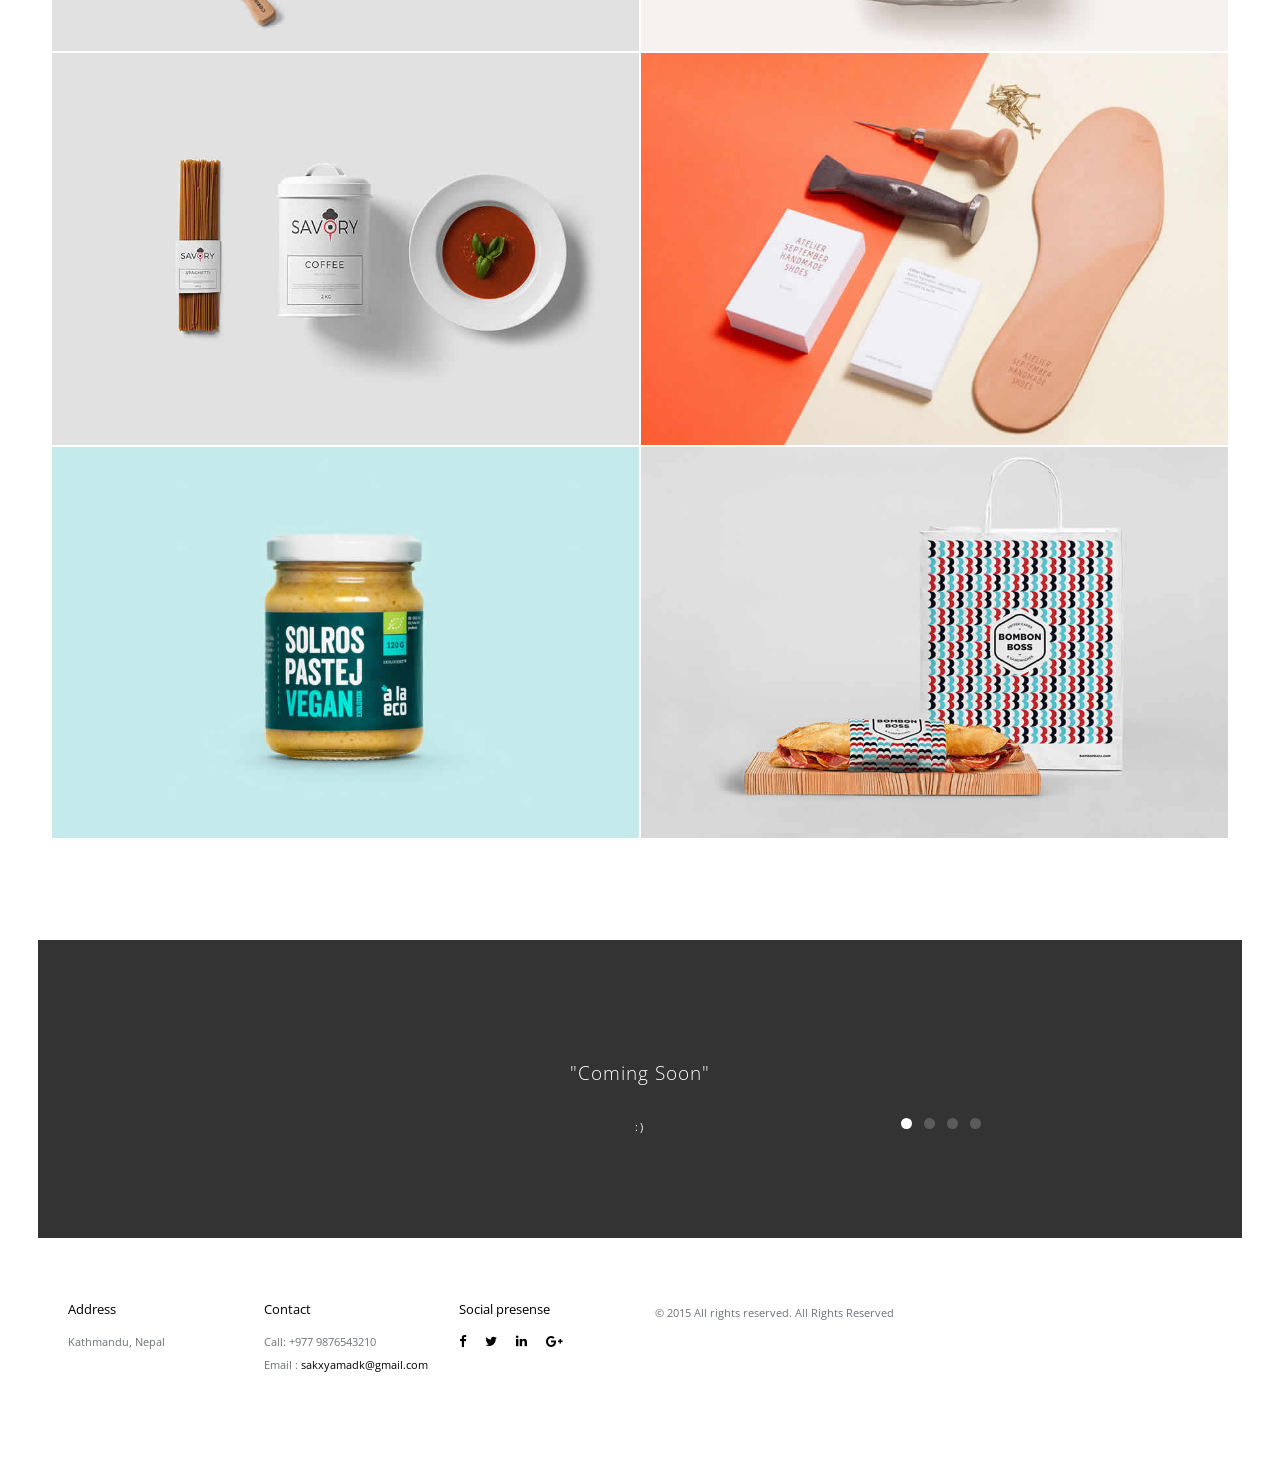
==== commit aba2d8c2: "Update index.html" ====
--- a/index.html
+++ b/index.html
@@ -45,7 +45,7 @@
   <div id="myCarousel" class="carousel slide" data-ride="carousel"> 
     <!-- Wrapper for slides -->
     <div class="carousel-inner" role="listbox">
-      <div class="item active"> <img src="images/bg3.jpg" style="opacity: 0.9" alt="Chania">
+      <div class="item active"> <img src="images/bg.png" style="opacity: 0.9" alt="Chania">
         <div class="carousel-caption">
             <!--<h3 style="font-family: 'Caveat', cursive; color: white">" Intelligence without ambition is a bird without wings. "</h3><br><br>
             <h4 style="color: white"> —Salvador Dali</h4>-->
